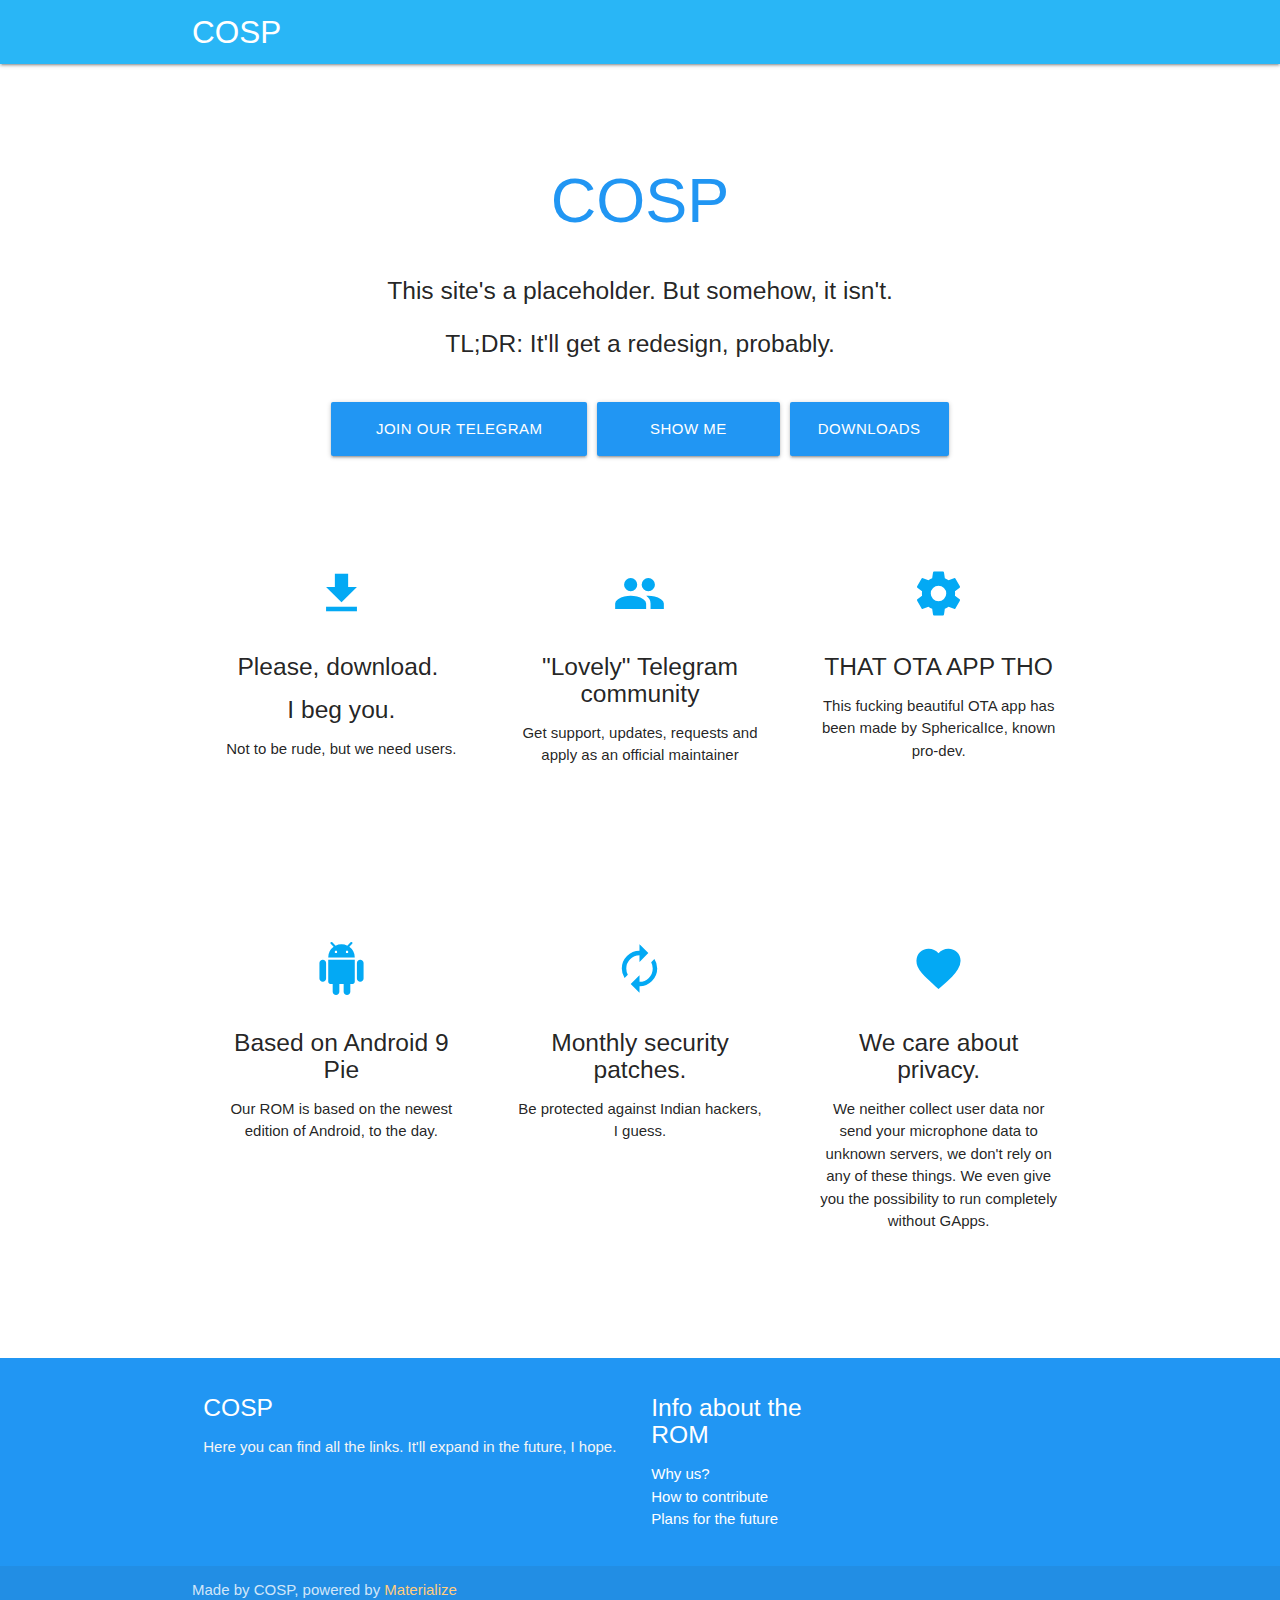
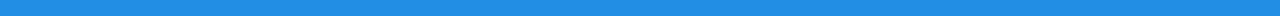
==== index.html @ 8641d756 "Drop that horrible border, fix some CSS typos." ====
<!DOCTYPE html>
<html lang="en">
  <head>
    <meta http-equiv="Content-Type" content="text/html; charset=UTF-8"/>
    <meta name="viewport" content="width=device-width, initial-scale=1, maximum-scale=1.0"/>
    <title>COSP-Project</title>
    <!-- CSS  -->
    <link href="https://fonts.googleapis.com/icon?family=Material+Icons" rel="stylesheet">
    <link rel="stylesheet" href="https://cdnjs.cloudflare.com/ajax/libs/materialize/1.0.0/css/materialize.min.css">
    <link href="cosp.css" type="text/css" rel="stylesheet" media="screen,projection"/>
    <!-- "light-blue", lighten-1: https://github.com/Dogfalo/materialize/blob/c9363571a1fe60168d3833bf2b139b52723b5b04/sass/components/_color-variables.scss -->
    <meta name="theme-color" content="#29b6f6" />
  </head>
  <body>
    <nav class="light-blue lighten-1" role="navigation">
      <div class="nav-wrapper container">
        <a id="logo-container" href="#" class="brand-logo">COSP</a>
        <ul class="right hide-on-med-and-down">
          <li>
          </li>
        </ul>
        <!--
        <ul id="nav-mobile" class="side-nav">
          <li>
            <a href="everything.html#whyus">Why us?</a>
            <a href="everything.html#cont">How to contribute</a>
            <a href="everything.html#future">Plans for the future</a>
            <a href="everything.html#tg">Telegram</a>
          </li>
        </ul>
        <a href="#" data-activates="nav-mobile" class="button-collapse"><i class="material-icons">menu</i></a>
        -->
      </div>
    </nav>
    <div class="section no-pad-bot" id="index-banner">
      <div class="container">
        <br>
        <br>
        <h1 class="header center blue-text">COSP</h1>
        <div class="row center">
          <h5 class="header col s12 light">This site's a placeholder. But somehow, it isn't.</h5>
          <h5 class="header col s12 light">TL;DR: It'll get a redesign, probably.</h5>
        </div>
        <div class="container center" id="buttons_table">
          <table id="buttons_mobile">
           <thead></thead>
           <tbody>
            <tr>
             <td> <a href="everything.html#tg" id="join-tg-button" class="btn-large waves-effect waves-light blue">Join our Telegram community!</a> </td>
            </tr>
            <tr>
             <td> <a href="#links" id="links-button" class="btn-large waves-effect waves-light blue">Show me more links!</a> </td>
            </tr>
            <tr>
             <td> <a href="downloads.html" id="links-button" class="btn-large waves-effect waves-light blue">Downloads</a> </td>
            </tr>
           </tbody>
          </table>
          <table id="buttons_desktop">
           <thead></thead>
           <tbody>
            <tr>
             <td> <a href="everything.html#tg" id="join-tg-button" class="btn-large waves-effect waves-light blue">Join our Telegram community!</a> </td>  <td> <a href="#links" id="links-button" class="btn-large waves-effect waves-light blue">Show me more links!</a> </td> <td> <a href="downloads.html" id="links-button" class="btn-large waves-effect waves-light blue">Downloads</a> </td>
            </tr>
           </tbody>
          </table>
        </div>
        <br>
        <br>
      </div>
    </div>
    <div class="container">
      <div class="section">
        <!--   Icon Section   -->
        <div class="row">
          <div class="col s12 m4">
            <div class="icon-block">
              <h2 class="center light-blue-text"><i class="material-icons">file_download</i></h2>
              <h5 class="center">Please, download.&nbsp;</h5>
              <h5 class="center">I beg you.</h5>
              <p class="center">Not to be rude, but we need users.</p>
            </div>
          </div>
          <div class="col s12 m4">
            <div class="icon-block">
              <h2 class="center light-blue-text"><i class="material-icons">group</i></h2>
              <h5 class="center">"Lovely" Telegram community</h5>
              <p class="center">Get support, updates, requests and apply as an official maintainer</p>
            </div>
          </div>
          <div class="col s12 m4">
            <div class="icon-block">
              <h2 class="center light-blue-text"><i class="material-icons">settings</i></h2>
              <h5 class="center">THAT OTA APP THO</h5>
              <p class="center">This fucking beautiful OTA app has been made by SphericalIce, known pro-dev.</p>
            </div>
          </div>
        </div>
      </div>
      <br>
      <br>
      <div class="section">
      </div>
    </div>
    <div class="container">
      <div class="section">
        <!--   Icon Section   -->
        <div class="row">
          <div class="col s12 m4">
            <div class="icon-block">
              <h2 class="center light-blue-text"><i class="material-icons">android</i></h2>
              <h5 class="center">Based on Android 9 Pie</h5>
              <p class="center">Our ROM is based on the newest edition of Android, to the day.</p>
            </div>
          </div>
          <div class="col s12 m4">
            <div class="icon-block">
              <h2 class="center light-blue-text"><i class="material-icons">autorenew</i></h2>
              <h5 class="center">Monthly security patches.</h5>
              <p class="center">Be protected against Indian hackers, I guess.</p>
            </div>
          </div>
          <div class="col s12 m4">
            <div class="icon-block">
              <h2 class="center light-blue-text"><i class="material-icons">favorite</i></h2>
              <h5 class="center">We care about privacy.</h5>
              <p class="center">We neither collect user data nor send your microphone data to unknown servers, we don't rely on any of these things. We even give you the possibility to run completely without GApps.</p>
            </div>
          </div>
        </div>
        <br>
        <br>
        <div class="section">
        </div>
      </div>
    </div>
    <footer class="page-footer blue">
      <div class="container">
        <div id="links" class="row">
          <div class="col l6 s12">
            <h5 class="white-text">COSP</h5>
            <p class="grey-text text-lighten-4">Here you can find all the links. It'll expand in the future, I hope.</p>
          </div>
          <div class="col l3 s12">
            <h5 class="white-text">Info about the ROM</h5>
            <ul>
              <li>
                <a class="white-text" href="everything.html#whyus">Why us?</a>
              </li>
              <li>
                <a class="white-text" href="everything.html#cont">How to contribute</a>
              </li>
              <li>
                <a class="white-text" href="everything.html#future">Plans for the future</a>
              </li>
            </ul>
          </div>
        </div>
      </div>
      <div class="footer-copyright">
        <div class="container">
          Made by COSP, powered by
          <a class="orange-text text-lighten-3" href="http://materializecss.com">Materialize</a>
        </div>
      </div>
    </footer>
    <!--  Scripts-->
    <script src="https://code.jquery.com/jquery-3.3.1.min.js"></script>
    <script src="https://cdnjs.cloudflare.com/ajax/libs/materialize/1.0.0/js/materialize.min.js"></script>
    <script src="index.js"></script>
  </body>
</html>
---- cosp.css ----
/* Custom Stylesheet */
/**
 * Use this file to override Materialize files so you can update
 * the core Materialize files in the future
 *
 * Made By MaterializeCSS.com
 */
.icon-block { padding: 0 15px; }

.icon-block .material-icons { font-size: inherit; }

.err { color: red; }

td { vertical-align: top; }

#buttons_table table tbody tr { border: 0; }
#buttons_mobile { display: none; }
@media only screen and (max-width: 768px)
{
 #buttons_desktop { display: none; }
 #buttons_mobile { display: table; }
 #buttons_mobile tbody tr td { text-align: center; }
 #buttons_mobile tbody tr td a { width: 90%; }
}
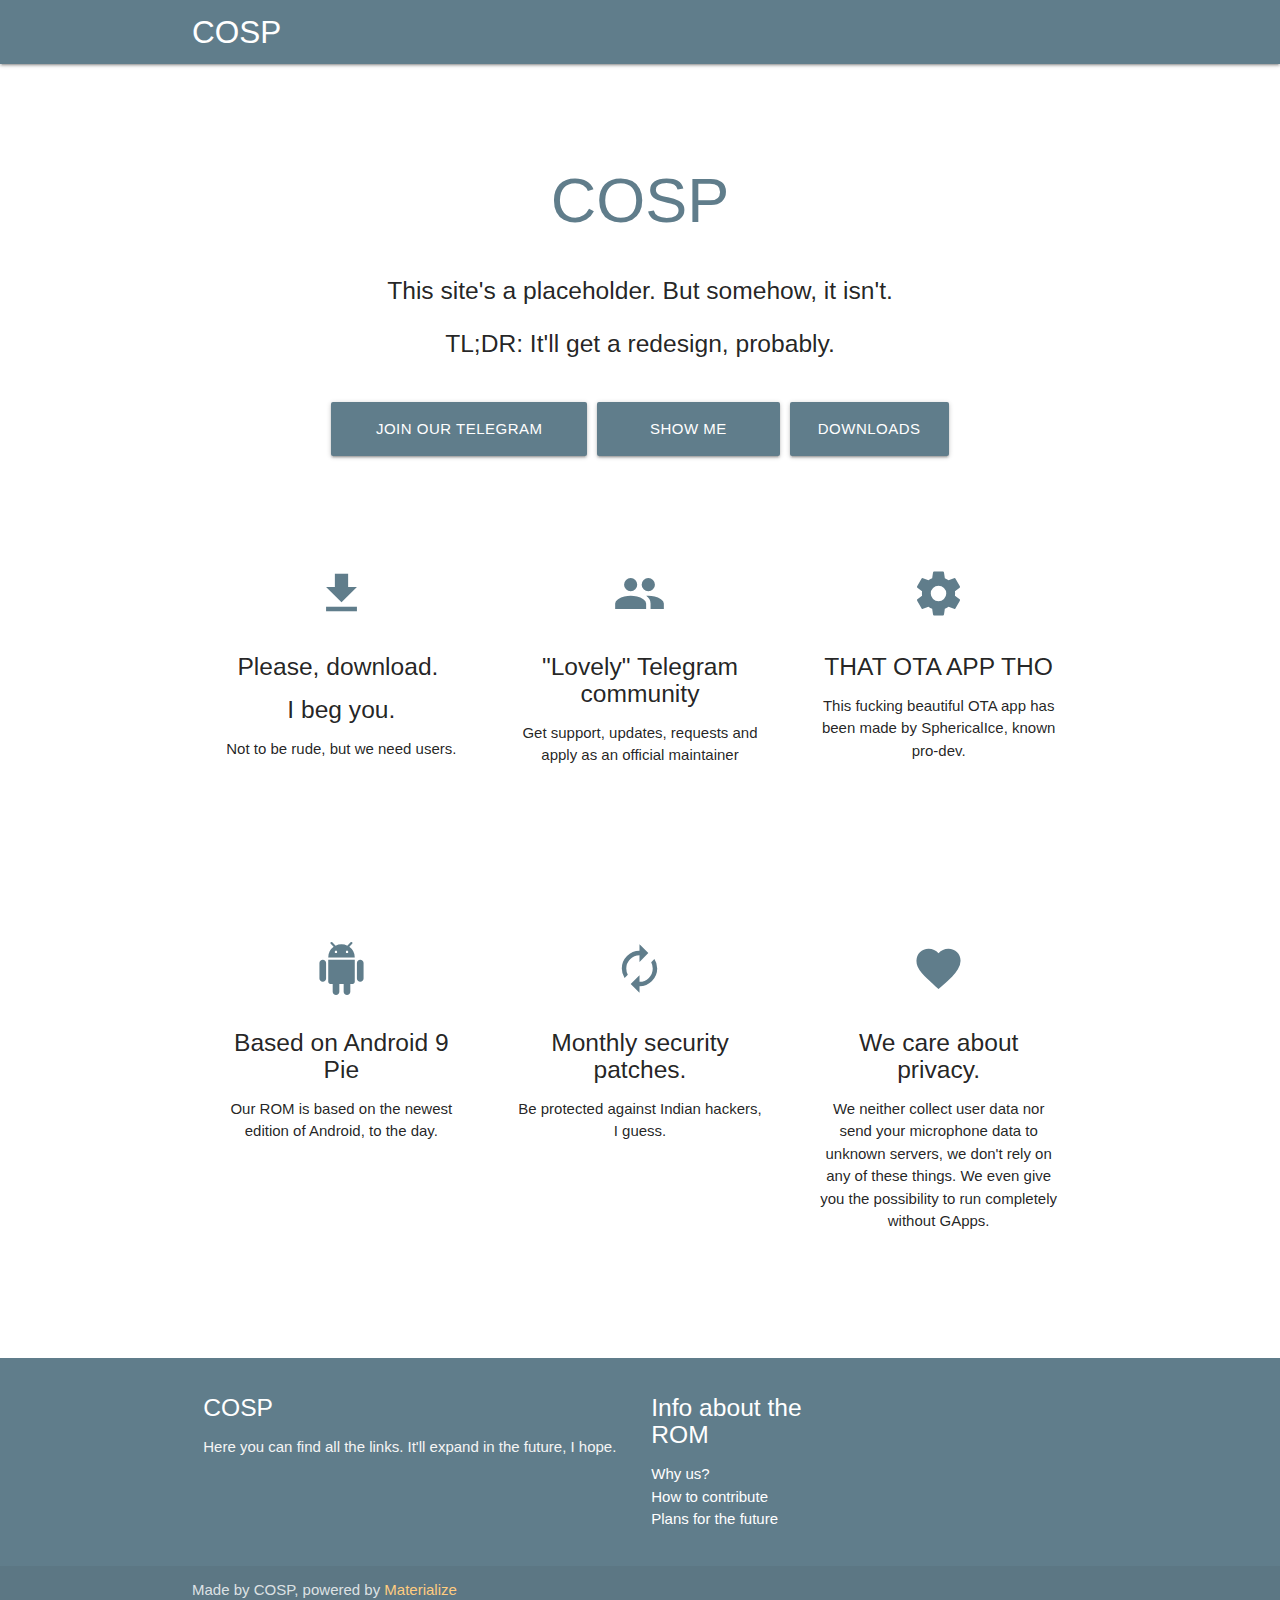
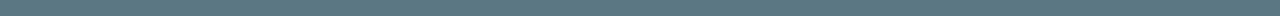
==== commit 8586a94b: "Move from light-blue/blue to blue-grey." ====
--- a/index.html
+++ b/index.html
@@ -8,123 +8,95 @@
     <link href="https://fonts.googleapis.com/icon?family=Material+Icons" rel="stylesheet">
     <link rel="stylesheet" href="https://cdnjs.cloudflare.com/ajax/libs/materialize/1.0.0/css/materialize.min.css">
     <link href="cosp.css" type="text/css" rel="stylesheet" media="screen,projection"/>
-    <!-- "light-blue", lighten-1: https://github.com/Dogfalo/materialize/blob/c9363571a1fe60168d3833bf2b139b52723b5b04/sass/components/_color-variables.scss -->
+    <!-- "blue-grey", lighten-1: https://github.com/Dogfalo/materialize/blob/c9363571a1fe60168d3833bf2b139b52723b5b04/sass/components/_color-variables.scss -->
     <meta name="theme-color" content="#29b6f6" />
   </head>
   <body>
-    <nav class="light-blue lighten-1" role="navigation">
-      <div class="nav-wrapper container">
-        <a id="logo-container" href="#" class="brand-logo">COSP</a>
-        <ul class="right hide-on-med-and-down">
-          <li>
-          </li>
-        </ul>
-        <!--
-        <ul id="nav-mobile" class="side-nav">
-          <li>
-            <a href="everything.html#whyus">Why us?</a>
-            <a href="everything.html#cont">How to contribute</a>
-            <a href="everything.html#future">Plans for the future</a>
-            <a href="everything.html#tg">Telegram</a>
-          </li>
-        </ul>
-        <a href="#" data-activates="nav-mobile" class="button-collapse"><i class="material-icons">menu</i></a>
-        -->
-      </div>
-    </nav>
-    <div class="section no-pad-bot" id="index-banner">
-      <div class="container">
-        <br>
-        <br>
-        <h1 class="header center blue-text">COSP</h1>
-        <div class="row center">
-          <h5 class="header col s12 light">This site's a placeholder. But somehow, it isn't.</h5>
-          <h5 class="header col s12 light">TL;DR: It'll get a redesign, probably.</h5>
+    <header>
+      <nav class="blue-grey" role="navigation">
+        <div class="nav-wrapper container">
+          <a id="logo-container" href="index.html" class="brand-logo">COSP</a>
+          <ul class="right hide-on-med-and-down">
+            <li>
+            </li>
+          </ul>
+          <!--
+          <ul id="nav-mobile" class="side-nav">
+            <li>
+              <a href="everything.html#whyus">Why us?</a>
+              <a href="everything.html#cont">How to contribute</a>
+              <a href="everything.html#future">Plans for the future</a>
+              <a href="everything.html#tg">Telegram</a>
+            </li>
+          </ul>
+          <a href="#" data-activates="nav-mobile" class="button-collapse"><i class="material-icons">menu</i></a>
+          -->
         </div>
-        <div class="container center" id="buttons_table">
-          <table id="buttons_mobile">
-           <thead></thead>
-           <tbody>
-            <tr>
-             <td> <a href="everything.html#tg" id="join-tg-button" class="btn-large waves-effect waves-light blue">Join our Telegram community!</a> </td>
-            </tr>
-            <tr>
-             <td> <a href="#links" id="links-button" class="btn-large waves-effect waves-light blue">Show me more links!</a> </td>
-            </tr>
-            <tr>
-             <td> <a href="downloads.html" id="links-button" class="btn-large waves-effect waves-light blue">Downloads</a> </td>
-            </tr>
-           </tbody>
-          </table>
-          <table id="buttons_desktop">
-           <thead></thead>
-           <tbody>
-            <tr>
-             <td> <a href="everything.html#tg" id="join-tg-button" class="btn-large waves-effect waves-light blue">Join our Telegram community!</a> </td>  <td> <a href="#links" id="links-button" class="btn-large waves-effect waves-light blue">Show me more links!</a> </td> <td> <a href="downloads.html" id="links-button" class="btn-large waves-effect waves-light blue">Downloads</a> </td>
-            </tr>
-           </tbody>
-          </table>
-        </div>
-        <br>
-        <br>
-      </div>
-    </div>
-    <div class="container">
-      <div class="section">
-        <!--   Icon Section   -->
-        <div class="row">
-          <div class="col s12 m4">
-            <div class="icon-block">
-              <h2 class="center light-blue-text"><i class="material-icons">file_download</i></h2>
-              <h5 class="center">Please, download.&nbsp;</h5>
-              <h5 class="center">I beg you.</h5>
-              <p class="center">Not to be rude, but we need users.</p>
-            </div>
+      </nav>
+    </header>
+    <main>
+      <div class="section no-pad-bot" id="index-banner">
+        <div class="container">
+          <br>
+          <br>
+          <h1 class="header center blue-grey-text">COSP</h1>
+          <div class="row center">
+            <h5 class="header col s12 light">This site's a placeholder. But somehow, it isn't.</h5>
+            <h5 class="header col s12 light">TL;DR: It'll get a redesign, probably.</h5>
           </div>
-          <div class="col s12 m4">
-            <div class="icon-block">
-              <h2 class="center light-blue-text"><i class="material-icons">group</i></h2>
-              <h5 class="center">"Lovely" Telegram community</h5>
-              <p class="center">Get support, updates, requests and apply as an official maintainer</p>
-            </div>
+          <div class="container center" id="buttons_table">
+            <table id="buttons_mobile">
+             <thead></thead>
+             <tbody>
+              <tr>
+               <td> <a href="everything.html#tg" id="join-tg-button" class="btn-large waves-effect waves-light blue-grey">Join our Telegram community!</a> </td>
+              </tr>
+              <tr>
+               <td> <a href="#links" id="links-button" class="btn-large waves-effect waves-light blue-grey">Show me more links!</a> </td>
+              </tr>
+              <tr>
+               <td> <a href="downloads.html" id="links-button" class="btn-large waves-effect waves-light blue-grey">Downloads</a> </td>
+              </tr>
+             </tbody>
+            </table>
+            <table id="buttons_desktop">
+             <thead></thead>
+             <tbody>
+              <tr>
+               <td> <a href="everything.html#tg" id="join-tg-button" class="btn-large waves-effect waves-light blue-grey">Join our Telegram community!</a> </td>  <td> <a href="#links" id="links-button" class="btn-large waves-effect waves-light blue-grey">Show me more links!</a> </td> <td> <a href="downloads.html" id="links-button" class="btn-large waves-effect waves-light blue-grey">Downloads</a> </td>
+              </tr>
+             </tbody>
+            </table>
           </div>
-          <div class="col s12 m4">
-            <div class="icon-block">
-              <h2 class="center light-blue-text"><i class="material-icons">settings</i></h2>
-              <h5 class="center">THAT OTA APP THO</h5>
-              <p class="center">This fucking beautiful OTA app has been made by SphericalIce, known pro-dev.</p>
-            </div>
-          </div>
+          <br>
+          <br>
         </div>
       </div>
-      <br>
-      <br>
-      <div class="section">
-      </div>
-    </div>
-    <div class="container">
-      <div class="section">
-        <!--   Icon Section   -->
-        <div class="row">
-          <div class="col s12 m4">
-            <div class="icon-block">
-              <h2 class="center light-blue-text"><i class="material-icons">android</i></h2>
-              <h5 class="center">Based on Android 9 Pie</h5>
-              <p class="center">Our ROM is based on the newest edition of Android, to the day.</p>
+      <div class="container">
+        <div class="section">
+          <!--   Icon Section   -->
+          <div class="row">
+            <div class="col s12 m4">
+              <div class="icon-block">
+                <h2 class="center blue-grey-text"><i class="material-icons">file_download</i></h2>
+                <h5 class="center">Please, download.&nbsp;</h5>
+                <h5 class="center">I beg you.</h5>
+                <p class="center">Not to be rude, but we need users.</p>
+              </div>
             </div>
-          </div>
-          <div class="col s12 m4">
-            <div class="icon-block">
-              <h2 class="center light-blue-text"><i class="material-icons">autorenew</i></h2>
-              <h5 class="center">Monthly security patches.</h5>
-              <p class="center">Be protected against Indian hackers, I guess.</p>
+            <div class="col s12 m4">
+              <div class="icon-block">
+                <h2 class="center blue-grey-text"><i class="material-icons">group</i></h2>
+                <h5 class="center">"Lovely" Telegram community</h5>
+                <p class="center">Get support, updates, requests and apply as an official maintainer</p>
+              </div>
             </div>
-          </div>
-          <div class="col s12 m4">
-            <div class="icon-block">
-              <h2 class="center light-blue-text"><i class="material-icons">favorite</i></h2>
-              <h5 class="center">We care about privacy.</h5>
-              <p class="center">We neither collect user data nor send your microphone data to unknown servers, we don't rely on any of these things. We even give you the possibility to run completely without GApps.</p>
+            <div class="col s12 m4">
+              <div class="icon-block">
+                <h2 class="center blue-grey-text"><i class="material-icons">settings</i></h2>
+                <h5 class="center">THAT OTA APP THO</h5>
+                <p class="center">This fucking beautiful OTA app has been made by SphericalIce, known pro-dev.</p>
+              </div>
             </div>
           </div>
         </div>
@@ -133,8 +105,40 @@
         <div class="section">
         </div>
       </div>
-    </div>
-    <footer class="page-footer blue">
+      <div class="container">
+        <div class="section">
+          <!--   Icon Section   -->
+          <div class="row">
+            <div class="col s12 m4">
+              <div class="icon-block">
+                <h2 class="center blue-grey-text"><i class="material-icons">android</i></h2>
+                <h5 class="center">Based on Android 9 Pie</h5>
+                <p class="center">Our ROM is based on the newest edition of Android, to the day.</p>
+              </div>
+            </div>
+            <div class="col s12 m4">
+              <div class="icon-block">
+                <h2 class="center blue-grey-text"><i class="material-icons">autorenew</i></h2>
+                <h5 class="center">Monthly security patches.</h5>
+                <p class="center">Be protected against Indian hackers, I guess.</p>
+              </div>
+            </div>
+            <div class="col s12 m4">
+              <div class="icon-block">
+                <h2 class="center blue-grey-text"><i class="material-icons">favorite</i></h2>
+                <h5 class="center">We care about privacy.</h5>
+                <p class="center">We neither collect user data nor send your microphone data to unknown servers, we don't rely on any of these things. We even give you the possibility to run completely without GApps.</p>
+              </div>
+            </div>
+          </div>
+          <br>
+          <br>
+          <div class="section">
+          </div>
+        </div>
+      </div>
+    </main>
+    <footer class="page-footer blue-grey">
       <div class="container">
         <div id="links" class="row">
           <div class="col l6 s12">
--- a/cosp.css
+++ b/cosp.css
@@ -1,10 +1,10 @@
 /* Custom Stylesheet */
 /**
- * Use this file to override Materialize files so you can update
- * the core Materialize files in the future
- *
- * Made By MaterializeCSS.com
- */
+* Use this file to override Materialize files so you can update
+* the core Materialize files in the future
+*
+* Made By MaterializeCSS.com
+*/
 .icon-block { padding: 0 15px; }
 
 .icon-block .material-icons { font-size: inherit; }
@@ -17,8 +17,24 @@
 #buttons_mobile { display: none; }
 @media only screen and (max-width: 768px)
 {
- #buttons_desktop { display: none; }
- #buttons_mobile { display: table; }
- #buttons_mobile tbody tr td { text-align: center; }
- #buttons_mobile tbody tr td a { width: 90%; }
+  #buttons_desktop { display: none; }
+  #buttons_mobile { display: table; }
+  #buttons_mobile tbody tr td { text-align: center; }
+  #buttons_mobile tbody tr td a { width: 90%; }
 }
+
+/* As shown in https://materializecss.com/footer.html */
+body
+{
+  display: flex;
+  min-height: 100vh;
+  flex-direction: column;
+}
+
+main { flex: 1 0 auto; }
+
+/* blue-grey theme, darken-2 */
+.dropdown-content li > a, .dropdown-content li > span, div input, .circle {
+    color: #37474f !important;
+    border-color: #37474f !important;
+}
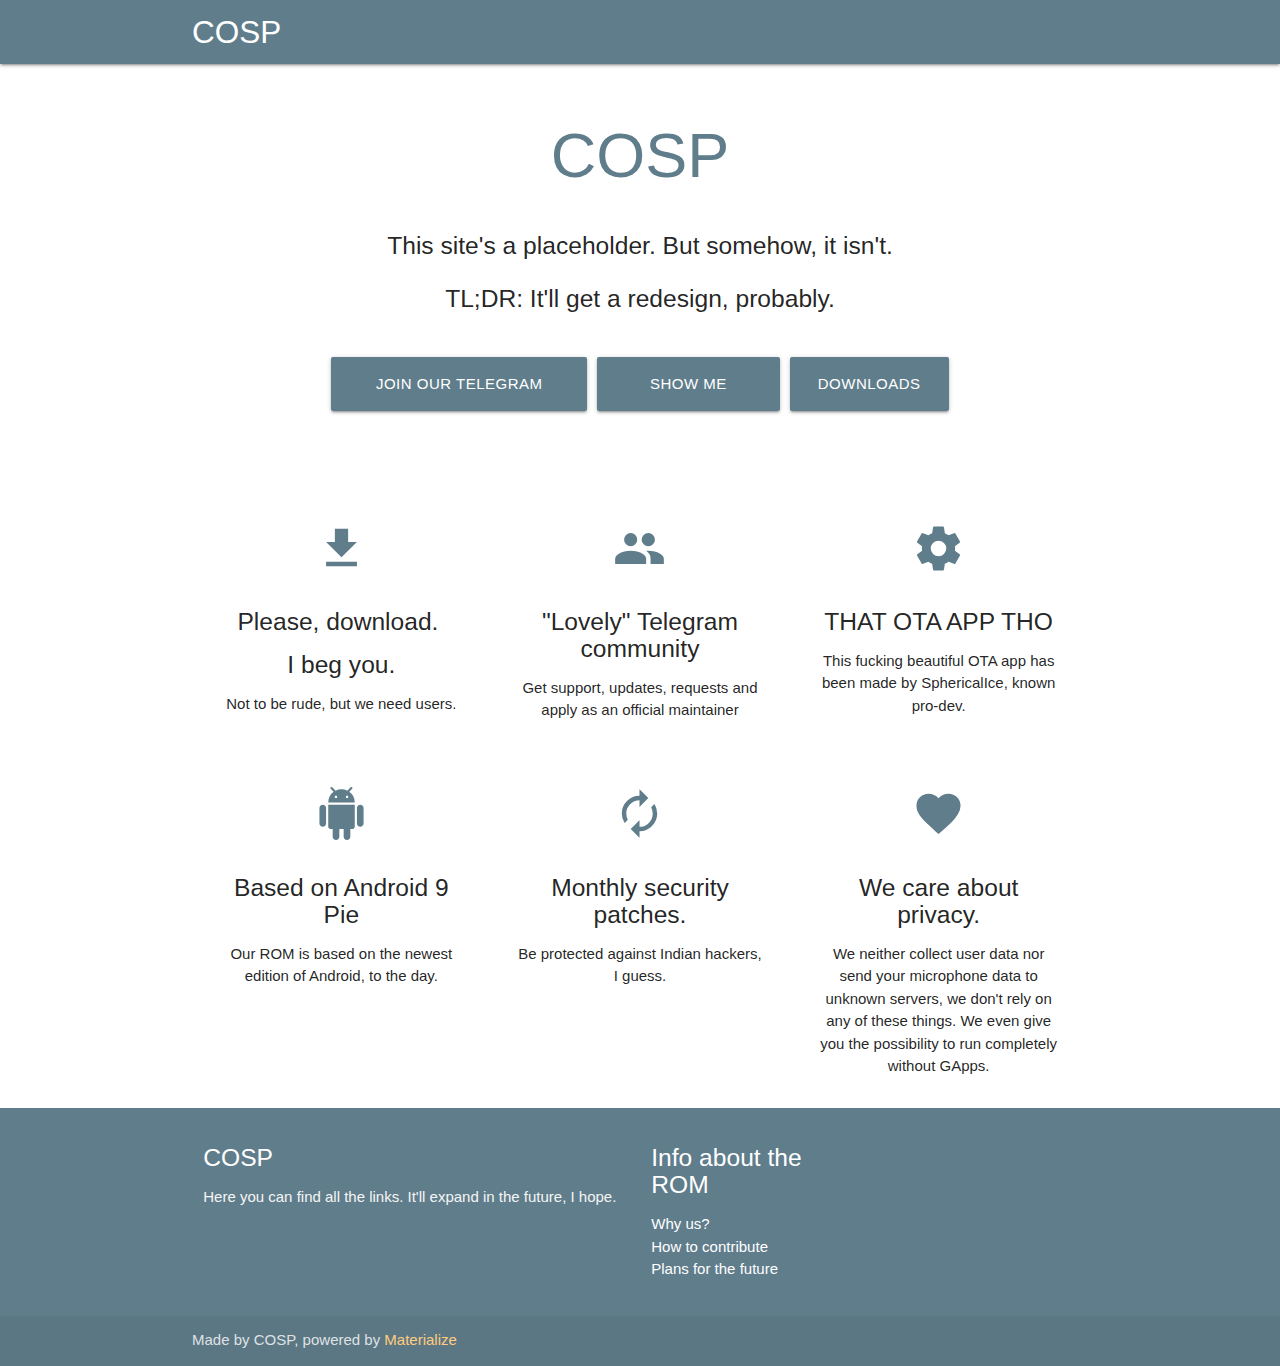
==== commit 2adaa45d: "Fix up extra spacing and design flaws." ====
--- a/index.html
+++ b/index.html
@@ -8,8 +8,24 @@
     <link href="https://fonts.googleapis.com/icon?family=Material+Icons" rel="stylesheet">
     <link rel="stylesheet" href="https://cdnjs.cloudflare.com/ajax/libs/materialize/1.0.0/css/materialize.min.css">
     <link href="cosp.css" type="text/css" rel="stylesheet" media="screen,projection"/>
-    <!-- "blue-grey", lighten-1: https://github.com/Dogfalo/materialize/blob/c9363571a1fe60168d3833bf2b139b52723b5b04/sass/components/_color-variables.scss -->
-    <meta name="theme-color" content="#29b6f6" />
+    <link rel="apple-touch-icon" sizes="57x57" href="assets/favicons/apple-icon-57x57.png">
+    <link rel="apple-touch-icon" sizes="60x60" href="assets/favicons/apple-icon-60x60.png">
+    <link rel="apple-touch-icon" sizes="72x72" href="assets/favicons/apple-icon-72x72.png">
+    <link rel="apple-touch-icon" sizes="76x76" href="assets/favicons/apple-icon-76x76.png">
+    <link rel="apple-touch-icon" sizes="114x114" href="assets/favicons/apple-icon-114x114.png">
+    <link rel="apple-touch-icon" sizes="120x120" href="assets/favicons/apple-icon-120x120.png">
+    <link rel="apple-touch-icon" sizes="144x144" href="assets/favicons/apple-icon-144x144.png">
+    <link rel="apple-touch-icon" sizes="152x152" href="assets/favicons/apple-icon-152x152.png">
+    <link rel="apple-touch-icon" sizes="180x180" href="assets/favicons/apple-icon-180x180.png">
+    <link rel="icon" type="image/png" sizes="192x192"  href="assets/favicons/android-icon-192x192.png">
+    <link rel="icon" type="image/png" sizes="32x32" href="assets/favicons/favicon-32x32.png">
+    <link rel="icon" type="image/png" sizes="96x96" href="assets/favicons/favicon-96x96.png">
+    <link rel="icon" type="image/png" sizes="16x16" href="assets/favicons/favicon-16x16.png">
+    <link rel="manifest" href="assets/favicons/manifest.json">
+    <meta name="msapplication-TileImage" content="assets/favicons/ms-icon-144x144.png">
+    <!-- "blue-grey": https://github.com/Dogfalo/materialize/blob/c9363571a1fe60168d3833bf2b139b52723b5b04/sass/components/_color-variables.scss -->
+    <meta name="msapplication-TileColor" content="#607D8B">
+    <meta name="theme-color" content="#607D8B" />
   </head>
   <body>
     <header>
@@ -37,8 +53,6 @@
     <main>
       <div class="section no-pad-bot" id="index-banner">
         <div class="container">
-          <br>
-          <br>
           <h1 class="header center blue-grey-text">COSP</h1>
           <div class="row center">
             <h5 class="header col s12 light">This site's a placeholder. But somehow, it isn't.</h5>
@@ -73,7 +87,7 @@
         </div>
       </div>
       <div class="container">
-        <div class="section">
+        <div class="section" id="section_not_last">
           <!--   Icon Section   -->
           <div class="row">
             <div class="col s12 m4">
@@ -99,10 +113,6 @@
               </div>
             </div>
           </div>
-        </div>
-        <br>
-        <br>
-        <div class="section">
         </div>
       </div>
       <div class="container">
@@ -130,10 +140,6 @@
                 <p class="center">We neither collect user data nor send your microphone data to unknown servers, we don't rely on any of these things. We even give you the possibility to run completely without GApps.</p>
               </div>
             </div>
-          </div>
-          <br>
-          <br>
-          <div class="section">
           </div>
         </div>
       </div>
--- a/cosp.css
+++ b/cosp.css
@@ -35,6 +35,11 @@
 
 /* blue-grey theme, darken-2 */
 .dropdown-content li > a, .dropdown-content li > span, div input, .circle {
-    color: #37474f !important;
-    border-color: #37474f !important;
+  color: #37474f !important;
+  border-color: #37474f !important;
 }
+
+.container #section_not_last, .container .section .row {
+  margin-bottom: 0;
+  padding-bottom: 0;
+}
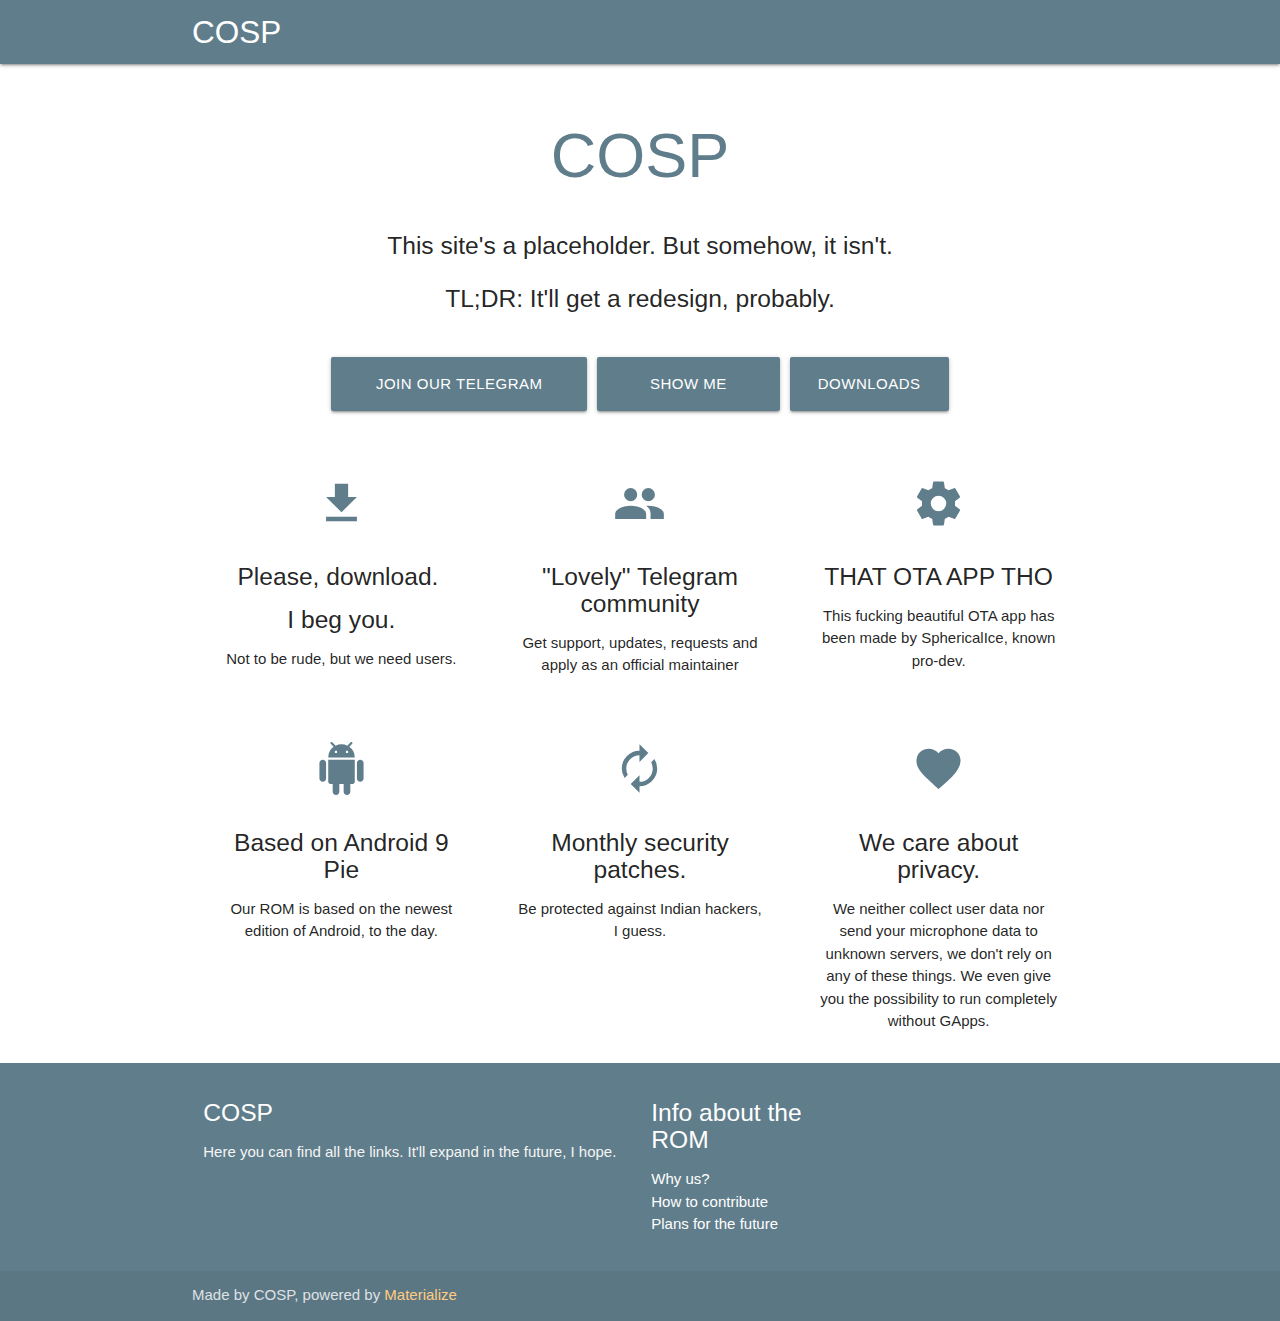
==== commit 6f75be24: "Fix extra spacing after index buttons." ====
--- a/index.html
+++ b/index.html
@@ -82,8 +82,6 @@
              </tbody>
             </table>
           </div>
-          <br>
-          <br>
         </div>
       </div>
       <div class="container">
